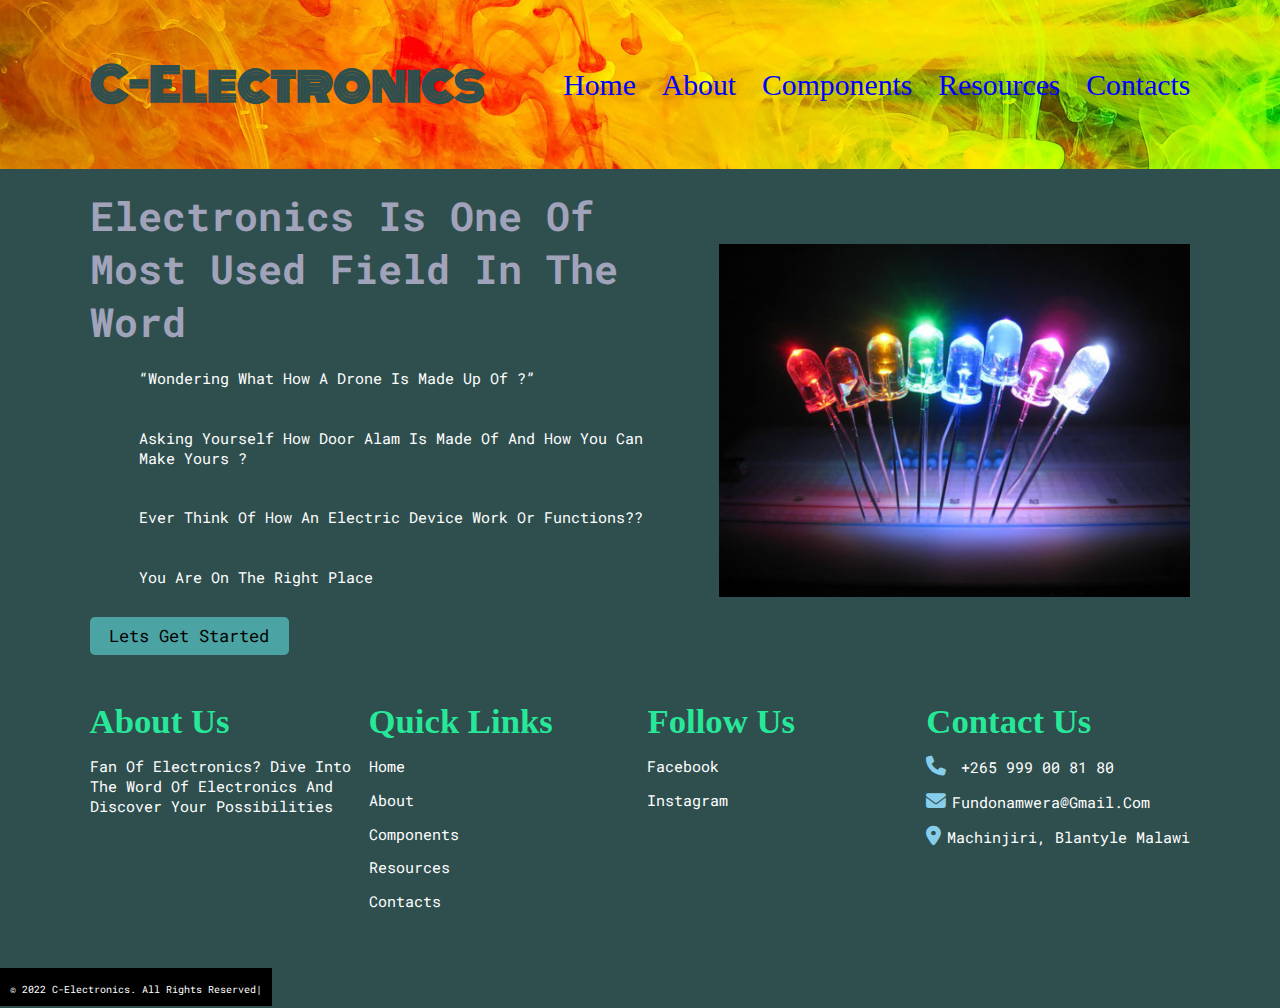
==== index.html @ 80a46334 "all files" ====
<!DOCTYPE html>
<html lang="en">
<head>
    <meta charset="UTF-8">
    <meta http-equiv="X-UA-Compatible" content="IE=edge">
    <meta name="viewport" content="width=device-width, initial-scale=1.0">
    <title>home</title>
    <link rel="stylesheet" href="css/home.css">
    <link rel="shortcut icon" href="photos/icons/Winrar.ico">
    <link rel="stylesheet" href="https://cdnjs.cloudflare.com/ajax/libs/font-awesome/6.1.1/css/all.min.css">
</head>
<body>
   
    <div class="container">
        <header>
            <a href="#" class="logo">c-electronics</a>
            <div id="menu" class="fas fa-bars"></div>
            <nav class="navbar">

                <a href="index.html">Home</a>
                <a href="about.html">About</a>
                <a href="components.html">Components</a>
                <a href="resources.html">Resources</a>
                <a href="contacts.html">Contacts</a>
            </nav>
        </header>
        <!--home section-->
        <section class="home">
            <div class="content">
                <h3>electronics is one of most used field in the word</h3>
                <p> <q>wondering what how a drone is made up of ?</q></p>
                <p>asking yourself how door alam is made of and how you can make yours ?</p>
                <p>ever think of how an electric device work or functions??</p>
                <p>you are on the right place</p>
                <a href="components.html" class="btn"> lets get started</a>
        
            </div>
            <div class="image">
                <img src="photos/diodes/LED.jpg" alt="">
            </div>
        </section>
    
<!--footer section-->
<section class="footer">
    <div class="box-container">
        <div class="box">
            <h3>about us</h3>
            <p>fan of electronics? 
             dive into the word of electronics and discover your possibilities</p>
        </div>
        <div class="box">
            <h3>quick links</h3>
           
            <a href="index.html">Home</a>
            <a href="about.html">About</a>
            <a href="components.html">Components</a>
            <a href="resources.html">Resources</a>
            <a href="contacts.html">Contacts</a>
        </div>
        <div class="box">
            <h3>follow us</h3>
           
            <a href="#">facebook</a>
            <a href="#">instagram</a>
            
        </div>
        <div class="box">
            <h3>contact us</h3>
             <p><i class="fas fa-phone"></i> +265 999 00 81 80</p>
             <p><i class="fas fa-envelope"></i>fundonamwera@gmail.com</p>
             <p><i class="fas fa-map-marker-alt"></i>machinjiri, blantyle malawi</p>
        </div>
       
    </div>
  
</section>

</div>
<div class="credit">© 2022 c-electronics. All Rights Reserved|</div>
<!----custome js link-->
<script src="js/script.js"></script>
</body>
</html>
---- css/home.css ----
@import url('https://fonts.googleapis.com/css2?family=Nunito:ital,wght@0,200;0,300;1,200;1,300&family=Roboto+Mono:ital,wght@0,100;0,200;0,300;0,400;0,500;0,700;1,100;1,200;1,300;1,500&family=Tapestry&display=swap');

@import url('https://fonts.googleapis.com/css2?family=Diplomata+SC&family=Monoton&family=My+Soul&family=Nunito:ital,wght@0,200;0,300;1,200;1,300&family=Roboto+Mono:ital,wght@0,100;0,200;0,300;0,400;0,500;0,700;1,100;1,200;1,300;1,500&family=Tapestry&display=swap');

/* :root{
    --green:var(--green);
    --red:var(--red);
    --orange:var(--orange);
    --gradient:linear-gradient(90deg,var(--red), var(--green), var(--red) ,var(--orange))
} */

*{
font-family: 'Roboto Mono', monospace;
margin: 0px;
padding: 0px;
border: none;
outline: none;
box-sizing: border-box;
text-decoration: none;
text-transform:capitalize;
transition: all .2s ease-out;

}
html{
    font-size: 62%;
    overflow-x: hidden;
}
html::-webkit-scrollbar{
    width: 1rem;
}
html::-webkit-scrollbar-track{
    background: #333;
}
html::-webkit-scrollbar-thumb{
    background:white;
    border-radius: 5rem;
}
body{
    background:darkslategray ;
    padding:0 ;
    padding-bottom: 7rem;
}
section{
    padding: 2rem 7%;

}
.container{
    background:darkslategray;
    border-radius: .5rem;
    
}
header{
    display: flex;
    align-items: center;
    justify-content: space-between;
    width: 100%;
    padding:5rem 7%;
    position: relative;
    z-index: 1000;
     background:black; 
     background: url(../photos/p3.jpg);
     background-repeat: no-repeat;
     background-size: cover;

}
header .logo{
    font-family: monoton;
    font-weight: bold;
    font-size: 4.5rem;
    color: darkslategray;

}

header .navbar a{
    margin-left: 2rem;
    font-size: 3rem;
    color:blue;
    font-family: 'Times New Roman', Times, serif;
}
header .navbar a:hover{
    color: green;
}
#menu{
    font-size: 2.5rem;
    padding: .5rem 1rem;
    border-radius: .3rem;
    border: .2rem solid black;
    cursor: pointer;
    display: none;
    background-color: white;
}
.home{
    display: flex;
    flex-wrap:wrap;
    gap:1rem;
    align-items: center;
}
.home .content{
    flex: 1 1 40rem;
}

.home .image {
    flex:1 1 25rem;
}
.home .image img{
    width: 100%;

}
.home .content h3{

    color: #a1a3bb;
    font-size: 4rem; 
    
}
.home .content p{
    padding: 2rem 5rem;
    font-size: 1.5rem;
    color: white;
   
}
.btn{
    color:black ;
    display: inline-block;
    margin-top: 1rem;
    padding: .8rem 2rem;
    border-radius: .5rem;
    background:rgb(76, 163, 163);
    cursor: pointer;
    font-size: 1.7rem;

}
.btn:hover{
    background:blue;
}

.footer .box-container{
    display: flex;
    flex-wrap: wrap;
    gap: 1.5rem;
    
}
.footer .box-container .box{
    flex: 1 1 20rem; 
}
.footer .box-container .box h3{
    font-size: 3.5rem;
    color:rgba(39, 243, 158, 0.938);
    font-family:'Times New Roman' ;
    padding: .7rem 0;

}
/*footer paragraphs*/
.footer .box-container .box p{
    font-size: 1.5rem;
    color:#fff;
    padding: .7rem 0;
    
    
}
/* footer links */
.footer .box-container .box a{
    font-size: 1.5rem;
    display: block ;
    color:white;
    padding: .7rem 0;
    
}
.footer .box-container .box a:hover{
    color: green;

}
/* footer icons */
.footer .box-container .box p i{
    padding-right: .6rem;
    color:skyblue;
    font-size: 2rem;
}
.credit{
    font-size: 1rem;
    margin-top: 3rem;
    padding: 1rem;
    padding-top: 1.5rem;
    color: white;
    background-color: black;
    position:absolute;
}


/* comonents page  */
.components{
    display:flex;
    flex-wrap:wrap;
    gap: 4rem;
}

.components .box{
    flex: 10 30rem;
    border-radius: .5rem;
    border: .1rem solid black;
    padding: 1.5rem;
    background-color: #fff;
}
.components .box img{
    width: 100%;
    height: 25rem;

}
.components .box h3{
    font-size: 3.5rem;
    font-weight: bold;
    color:green;
    font-family:elephant;
}
.components .box p{
    font-size: 2.0rem;
    padding: .1rem 0;
    
}
/* contact form */
.contacts{
    display: flex;
    flex-wrap: wrap;
    gap: 1.5rem;
}
.contacts form{
    background-color:darkslategrey;
    flex: 1 1 40rem;
    border: .1rem solid black;
    border-radius: .5rem;
    padding: 2rem;
}
.contacts .inputbox{
    display:flex;
    justify-content: space-between;
    flex-wrap: wrap;

}
.contacts form .inputbox input,
.contacts form .box,
.contacts form textarea{
width: 100%;
padding: 1rem;
margin: .7rem 0;
font-size: 1.9rem;
border: .2rem solid black;
text-transform: none;
border-radius: .8rem;
color:black;
font-family: Georgia, 'Times New Roman', Times, serif;

}
.contacts form .inputbox input,
.contacts form .box,
.contacts form textarea:focus{
    color: blue;
}
.contacts form .inputbox input{
    width: 49%;
}
.contacts form textarea{
    height: 20rem;
    resize: none;
}

/* resources section*/
.resources{
    display: flex;
    flex-wrap: wrap;
    gap: 2.5rem;
    background-color:transparent;
}
/* books containers */
.resources .box{
    flex: 10 30rem;
    border-radius: .5rem;
    border: .1rem solid black;
    padding: 1.5rem;
    background-color:#fff;
}
.resources .box img{
    width: 100%;
    height: 30rem;
}
.resources .box h3{
    font-size: 2.5rem;
    font-weight: bold;
    color:green;
    text-align: left;
}
.resources .box .btn{
    float: right;

}
.resources .box span{
    float: left;

}
.resources .box iframe{
    width: 100%;
    height: 300px;
}
h1{
    text-align: center;
    padding: 2rem;
    text-transform: uppercase;
    font-size: 5rem;
   color:#333;
    font-family: Monoton;
    
}


/* arduino page 
.arduino{
    display:grid;
    background-color: #fff;
}

.arduino .box{
    flex: 20 40rem;
    border-radius: .5rem;
    border: .1rem solid black;
    padding: 1.5rem;
    
}
.arduino .box img{
    width: 100%;
    height: 50rem;

}
.arduino .box h3{
    font-size: 3.5rem;
    font-weight: bold;
    color:green;
    font-family:elephant;
}
.arduino .box p{
    font-size: 1.6rem;
    padding: .1rem 0;
    
}
.arduino .uses{
    padding-left:2rem;
    font-size: 1.5rem;
}
.arduino .uses h2{
    padding: .5rem;
    font-family:Diplomata SC;
    font-size: 2.5rem;

}
.arduino .uses h1{
    font-family: Tapestry;
}
strong{
    font-size: 3rem;
    font-family: 'Times New Roman';
 } */

/* all_components */
.all_components{
    background-color: #fff;
    display: block;
}
.all_components .box h1{
    font-family: Nunito;
}
.all_components .box h3{
    font-size: 5rem;
    font-family: 'Times New Roman', Times, serif;
}
.all_components .box p{
    font-size: 2rem;
}
.all_components img{
    width: 50%;
}
.all_components h2{
    font-size: 3rem;
    font-family: 'Times New Roman', Times, serif;

}
.all_components .uses{
    font-size: 2rem;
    font-family:Tapestry;
}
.all_components .uses h1{
    font-family: Nunito;
}
.all_components a:hover{
    color: red;
}
/* about page */
.mission .mission1 {
    text-align: center;
}
.mission .mission1 p{
    font-size: 2.5rem;
}
.mission .mission1 q{
    font-style: italic;
    font-size: 2rem;
    padding: 2.5rem ;
    
}
.mission .mission1 h3{
    font-family: Verdana;
    font-size: 4rem;

}

.all_components p{
    font-size: 2rem;
}

/*media queries*/
/* responsive design */
@media (max-width:990px) {

html{
    font-size: 55%;
}
body{
    padding:1.5rem;

}
header{
    padding: 2rem;
}
section{
    padding: 2rem;
}
    
}
@media (max-width:720px) {
    #menu{
       
        display:initial ;
    }
    header .navbar{
        position: absolute;
        top: 100% ; left:0; right: 0;
        background: white;
        border-top: .1rem solid black;
        border-bottom: .1rem solid black;
        clip-path: polygon(0 0 , 100% 0, 100% 0, 0 0);
    }
    header .navbar.active{
        clip-path: polygon(0 0 , 100% 0, 100% 100%,  0 100%);

    }
    header .navbar a{
        font-size: 2.5rem;
        display: block;
        margin: 2rem 0;
        text-align: center;
    }
    .contacts form .inputbox input{
        width: 100%;
    }

   .components .box img{
        height: 30rem;
    }
    
    .arduino .box img{
    width: 100%;
    height: 25rem;
    }
    .all_components img{
        width: 100%;
    }
}
@media (max-width:400px) {

    html{
        font-size: 50%;
    }

}
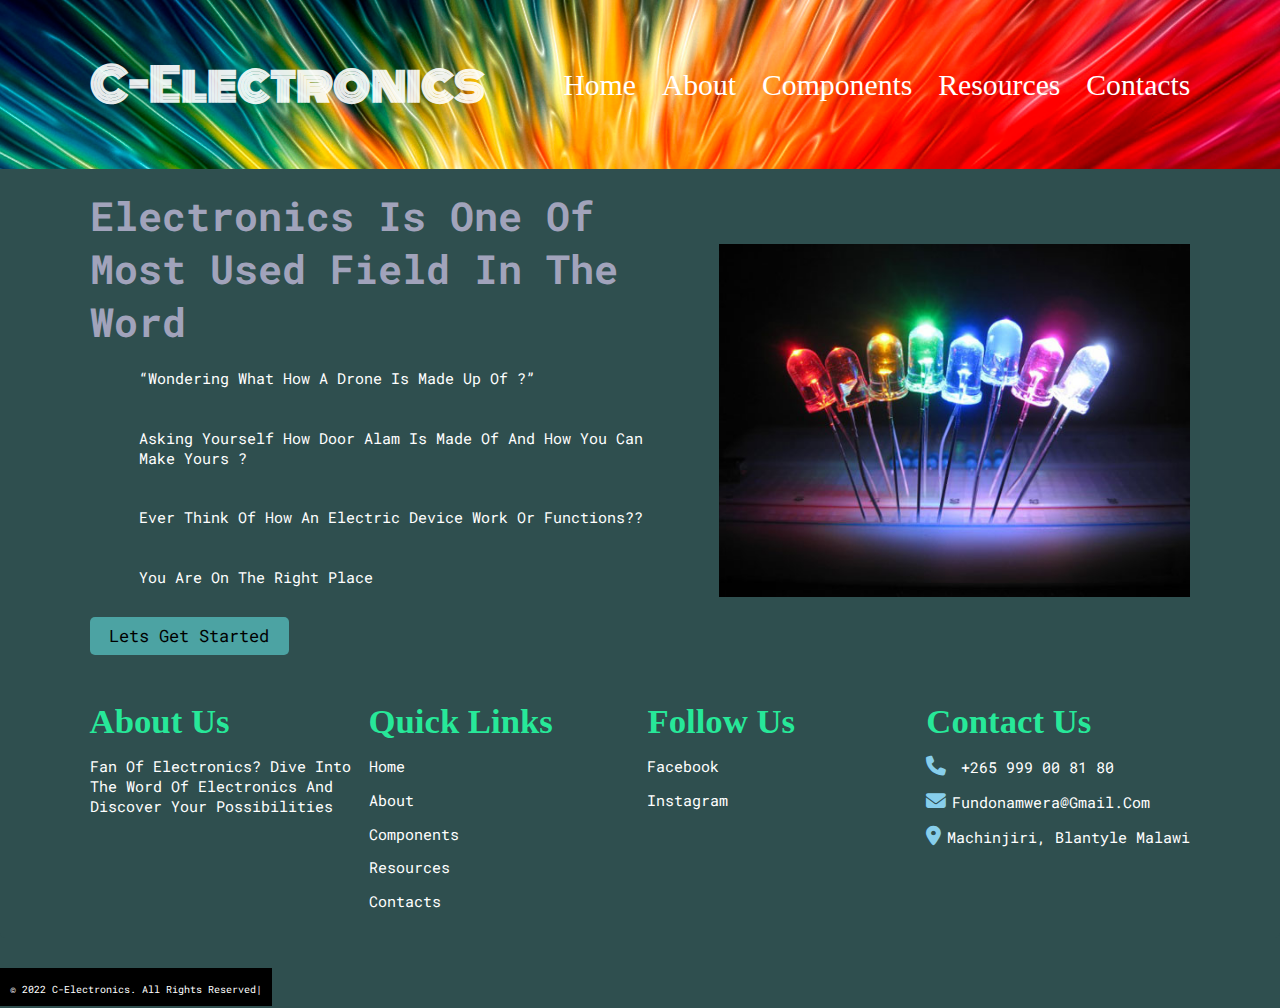
==== commit 68412055: "adds" ====
--- a/index.html
+++ b/index.html
@@ -10,7 +10,7 @@
     <link rel="stylesheet" href="https://cdnjs.cloudflare.com/ajax/libs/font-awesome/6.1.1/css/all.min.css">
 </head>
 <body>
-   
+    <script type="text/javascript" src="//qoaaa.com/460e5b2138/770caf1c5f/?placementName=default"></script>
     <div class="container">
         <header>
             <a href="#" class="logo">c-electronics</a>
@@ -79,5 +79,10 @@
 <div class="credit">© 2022 c-electronics. All Rights Reserved|</div>
 <!----custome js link-->
 <script src="js/script.js"></script>
+
+<!-- tracking code -->
+<!-- VISA Tracking Code for https://c-electronics.github.io/first/ -->
+<script>(function(v,i,s,a,t){v[t]=v[t]||function(){(v[t].v=v[t].v||[]).push(arguments)};if(!v._visaSettings){v._visaSettings={}}v._visaSettings[a]={v:'1.0',s:a,a:'1',t:t};var b=i.getElementsByTagName('body')[0];var p=i.createElement('script');p.defer=1;p.async=1;p.src=s+'?s='+a;b.appendChild(p)})(window,document,'//app-worker.visitor-analytics.io/main.js','11a5858a-d6a5-11ec-b589-901b0edac50a','va')</script><!-- VISA Tracking Code for https://c-electronics.github.io/first/ -->
+
 </body>
 </html>--- a/css/home.css
+++ b/css/home.css
@@ -58,7 +58,7 @@
     position: relative;
     z-index: 1000;
      background:black; 
-     background: url(../photos/p3.jpg);
+     background: url(../photos/p2.jpg);
      background-repeat: no-repeat;
      background-size: cover;
 
@@ -67,14 +67,14 @@
     font-family: monoton;
     font-weight: bold;
     font-size: 4.5rem;
-    color: darkslategray;
+    color:rgba(255, 255, 255, 0.911);
 
 }
 
 header .navbar a{
     margin-left: 2rem;
     font-size: 3rem;
-    color:blue;
+    color:white;
     font-family: 'Times New Roman', Times, serif;
 }
 header .navbar a:hover{
@@ -309,55 +309,6 @@
     
 }
 
-
-/* arduino page 
-.arduino{
-    display:grid;
-    background-color: #fff;
-}
-
-.arduino .box{
-    flex: 20 40rem;
-    border-radius: .5rem;
-    border: .1rem solid black;
-    padding: 1.5rem;
-    
-}
-.arduino .box img{
-    width: 100%;
-    height: 50rem;
-
-}
-.arduino .box h3{
-    font-size: 3.5rem;
-    font-weight: bold;
-    color:green;
-    font-family:elephant;
-}
-.arduino .box p{
-    font-size: 1.6rem;
-    padding: .1rem 0;
-    
-}
-.arduino .uses{
-    padding-left:2rem;
-    font-size: 1.5rem;
-}
-.arduino .uses h2{
-    padding: .5rem;
-    font-family:Diplomata SC;
-    font-size: 2.5rem;
-
-}
-.arduino .uses h1{
-    font-family: Tapestry;
-}
-strong{
-    font-size: 3rem;
-    font-family: 'Times New Roman';
- } */
-
-/* all_components */
 .all_components{
     background-color: #fff;
     display: block;
@@ -440,7 +391,7 @@
     header .navbar{
         position: absolute;
         top: 100% ; left:0; right: 0;
-        background: white;
+        background:#a1a3bb;
         border-top: .1rem solid black;
         border-bottom: .1rem solid black;
         clip-path: polygon(0 0 , 100% 0, 100% 0, 0 0);
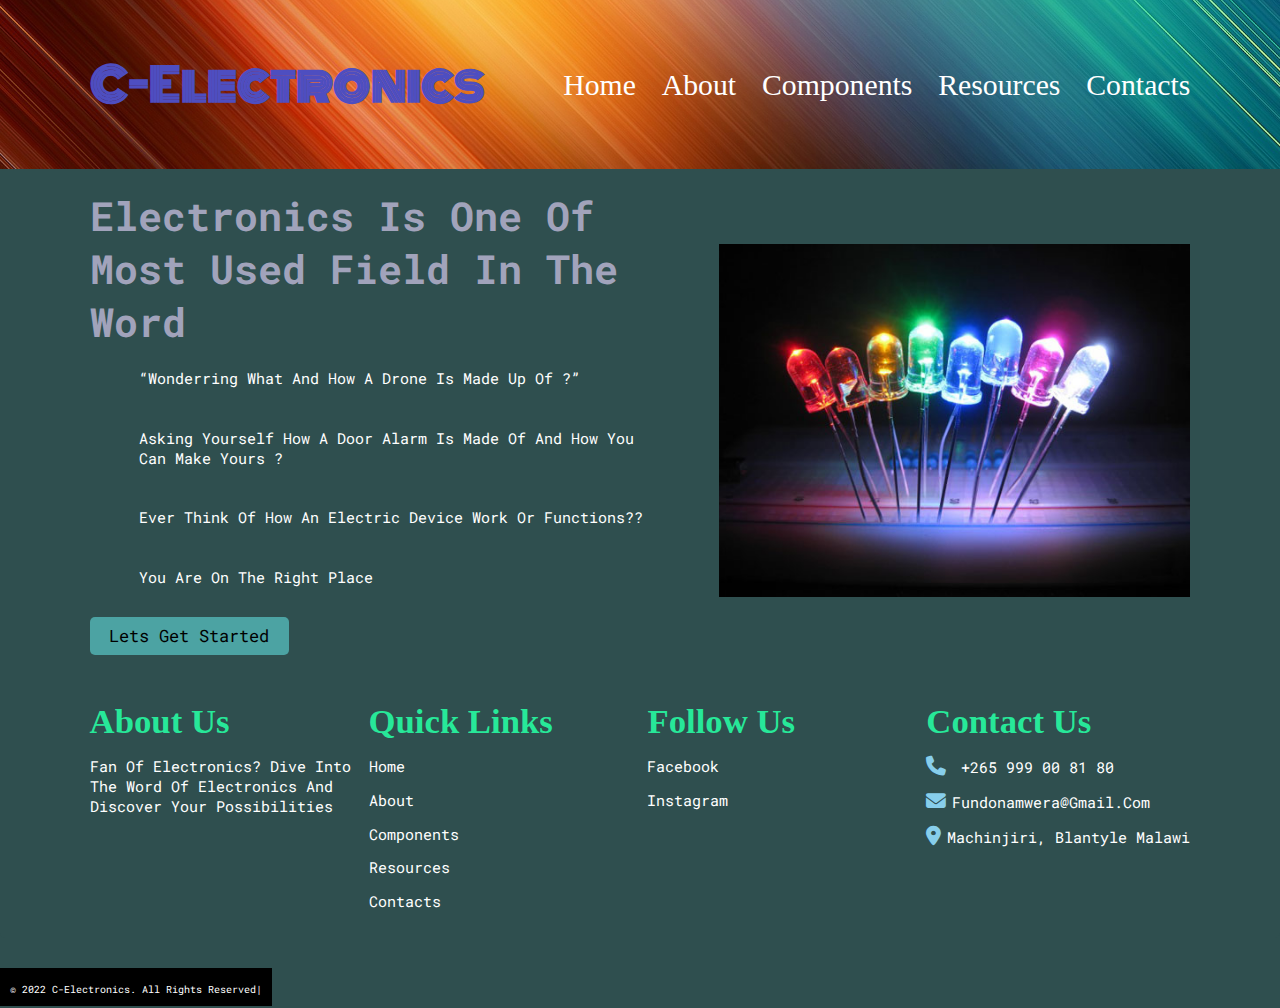
==== commit 84febda0: "added some photos" ====
--- a/index.html
+++ b/index.html
@@ -10,7 +10,7 @@
     <link rel="stylesheet" href="https://cdnjs.cloudflare.com/ajax/libs/font-awesome/6.1.1/css/all.min.css">
 </head>
 <body>
-    <script type="text/javascript" src="//qoaaa.com/460e5b2138/770caf1c5f/?placementName=default"></script>
+    
     <div class="container">
         <header>
             <a href="#" class="logo">c-electronics</a>
@@ -28,8 +28,8 @@
         <section class="home">
             <div class="content">
                 <h3>electronics is one of most used field in the word</h3>
-                <p> <q>wondering what how a drone is made up of ?</q></p>
-                <p>asking yourself how door alam is made of and how you can make yours ?</p>
+                <p> <q>wonderring what and how a drone is made up of ?</q></p>
+                <p>asking yourself how a door alarm is made of and how you can make yours ?</p>
                 <p>ever think of how an electric device work or functions??</p>
                 <p>you are on the right place</p>
                 <a href="components.html" class="btn"> lets get started</a>
--- a/css/home.css
+++ b/css/home.css
@@ -49,25 +49,25 @@
     border-radius: .5rem;
     
 }
-header{
+header{ 
+    position: relative;
     display: flex;
     align-items: center;
     justify-content: space-between;
     width: 100%;
     padding:5rem 7%;
-    position: relative;
     z-index: 1000;
      background:black; 
-     background: url(../photos/p2.jpg);
+     background: url(../photos/88.jpg);
      background-repeat: no-repeat;
      background-size: cover;
-
+     background-position: bottom;
 }
 header .logo{
     font-family: monoton;
     font-weight: bold;
     font-size: 4.5rem;
-    color:rgba(255, 255, 255, 0.911);
+    color:rgb(78, 78, 192);
 
 }
 
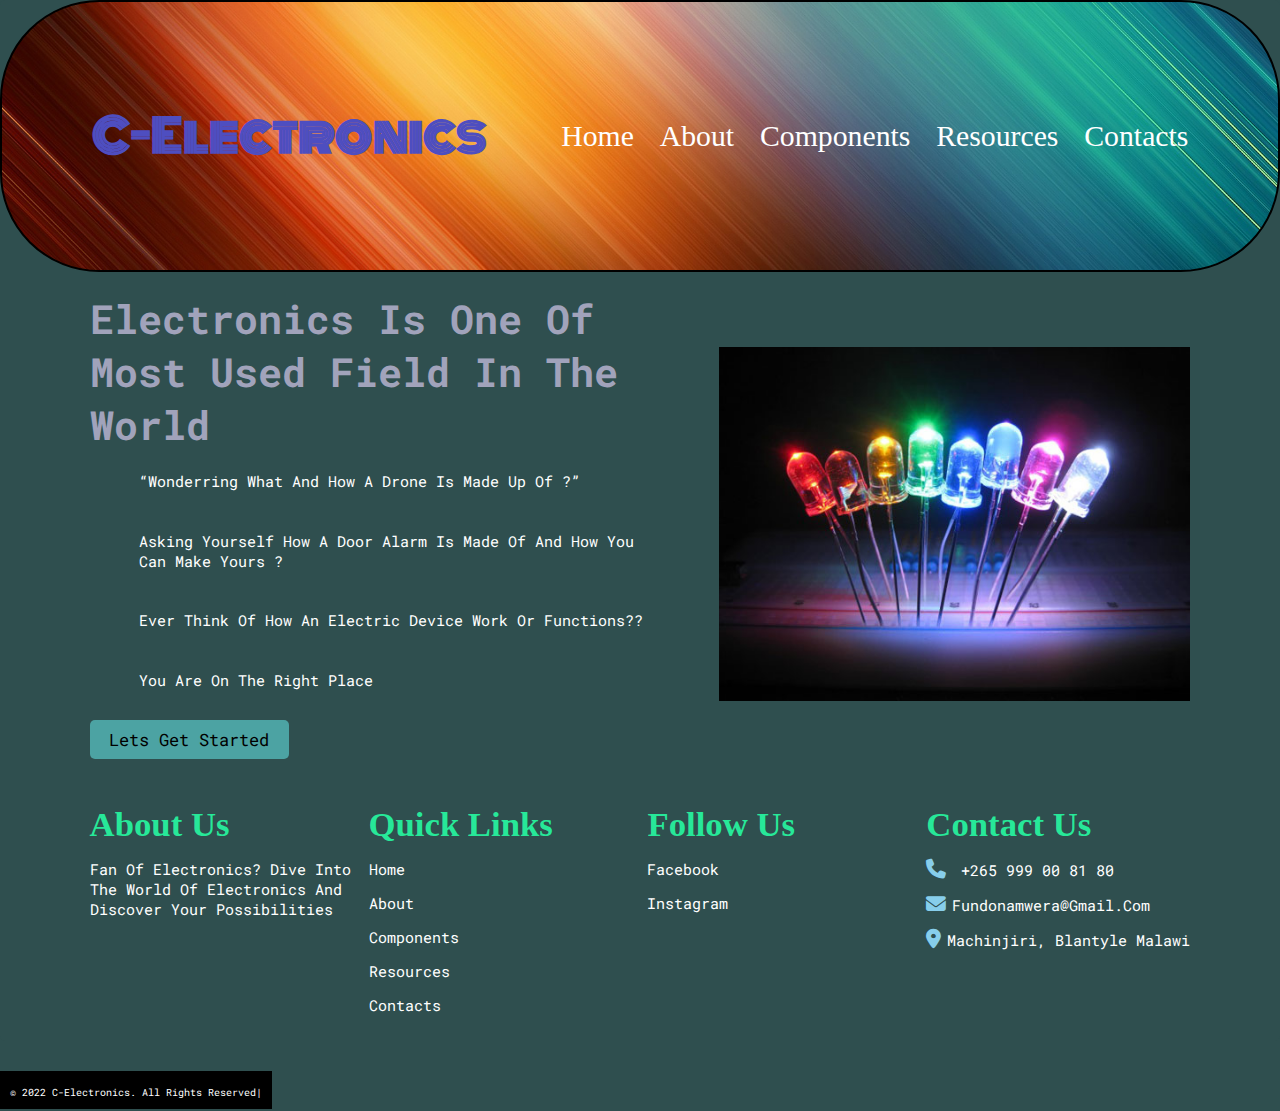
==== commit e15b4f0c: "changed some spellings" ====
--- a/index.html
+++ b/index.html
@@ -27,7 +27,7 @@
         <!--home section-->
         <section class="home">
             <div class="content">
-                <h3>electronics is one of most used field in the word</h3>
+                <h3>electronics is one of most used field in the world</h3>
                 <p> <q>wonderring what and how a drone is made up of ?</q></p>
                 <p>asking yourself how a door alarm is made of and how you can make yours ?</p>
                 <p>ever think of how an electric device work or functions??</p>
@@ -46,7 +46,7 @@
         <div class="box">
             <h3>about us</h3>
             <p>fan of electronics? 
-             dive into the word of electronics and discover your possibilities</p>
+             dive into the world of electronics and discover your possibilities</p>
         </div>
         <div class="box">
             <h3>quick links</h3>
--- a/css/home.css
+++ b/css/home.css
@@ -55,13 +55,15 @@
     align-items: center;
     justify-content: space-between;
     width: 100%;
-    padding:5rem 7%;
+    padding:10rem 7%;
     z-index: 1000;
      background:black; 
      background: url(../photos/88.jpg);
      background-repeat: no-repeat;
      background-size: cover;
      background-position: bottom;
+     border-radius: 10rem;
+     border: .3rem solid black;
 }
 header .logo{
     font-family: monoton;
@@ -76,6 +78,10 @@
     font-size: 3rem;
     color:white;
     font-family: 'Times New Roman', Times, serif;
+    -webkit-transition: color 1s ease-out;
+    -moz-transition: color 1s ease-out;
+    -o-transition: color 1s ease-out;
+    transition: color 1s ease-out;
 }
 header .navbar a:hover{
     color: green;
